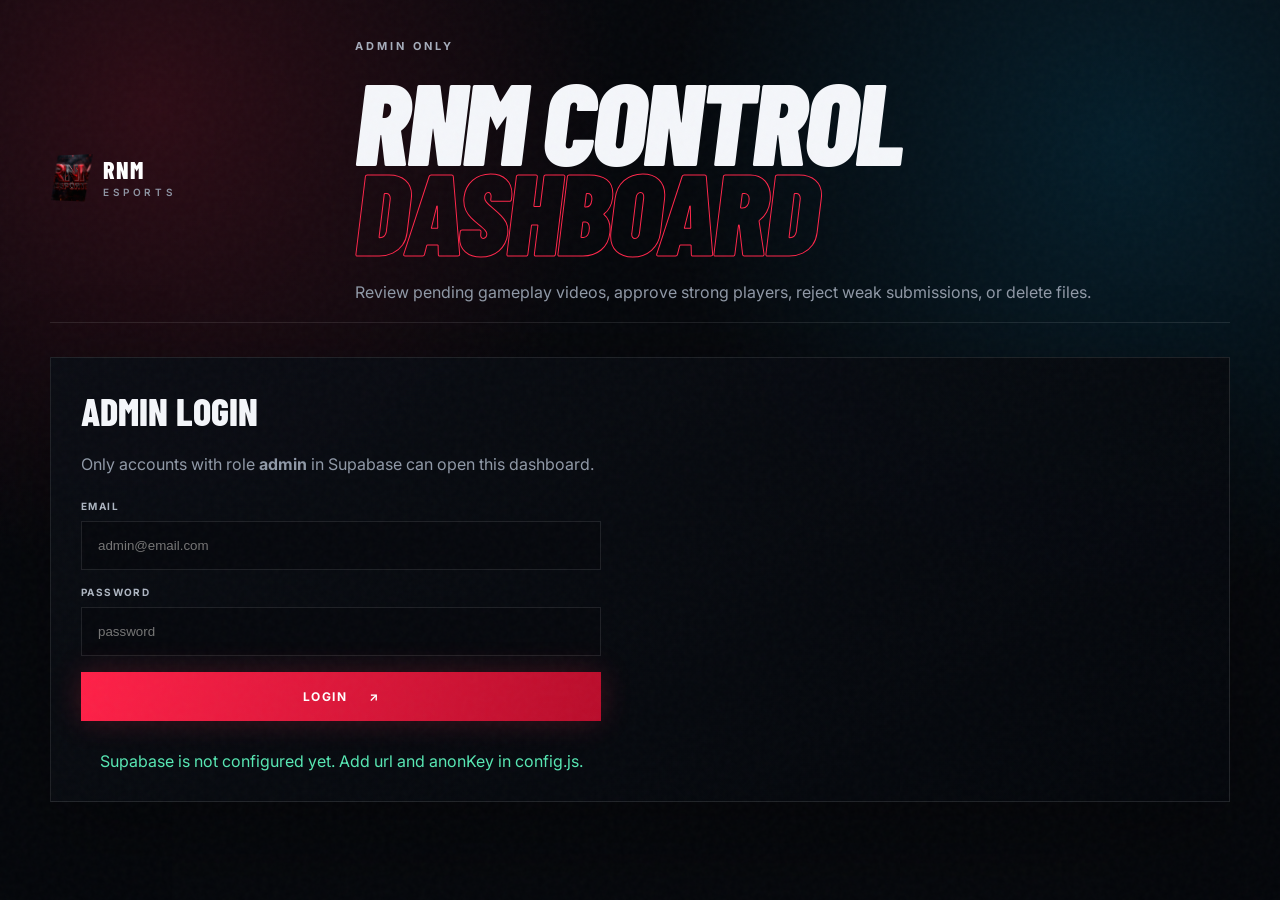
==== admin.html @ d34cf102 "Add Supabase admin video dashboard" ====
<!DOCTYPE html>
<html lang="en">
<head>
  <meta charset="UTF-8">
  <meta name="viewport" content="width=device-width, initial-scale=1.0">
  <meta name="theme-color" content="#05070b">
  <title>Admin Dashboard — RNM ESPORTS</title>
  <link rel="icon" type="image/png" href="assets/rnm-esports-logo.png">
  <link rel="preconnect" href="https://fonts.googleapis.com">
  <link rel="preconnect" href="https://fonts.gstatic.com" crossorigin>
  <link href="https://fonts.googleapis.com/css2?family=Barlow+Condensed:ital,wght@0,500;0,600;0,700;0,800;0,900;1,700&family=Inter:wght@400;500;600;700&display=swap" rel="stylesheet">
  <link rel="stylesheet" href="styles.css?v=20260709-14">
</head>
<body class="admin-body">
  <div class="noise"></div>
  <main class="admin-shell">
    <section class="admin-hero">
      <a class="brand" href="index.html">
        <span class="brand-mark logo-mark"><img src="assets/rnm-esports-logo.png" alt=""></span>
        <span class="brand-copy"><b>RNM</b><small>ESPORTS</small></span>
      </a>
      <div>
        <span class="section-index">ADMIN ONLY</span>
        <h1>RNM CONTROL<br><em>DASHBOARD</em></h1>
        <p>Review pending gameplay videos, approve strong players, reject weak submissions, or delete files.</p>
      </div>
    </section>

    <section class="admin-panel">
      <div class="auth-card" id="admin-login-card">
        <h2>Admin login</h2>
        <p class="muted">Only accounts with role <b>admin</b> in Supabase can open this dashboard.</p>
        <form id="admin-login-form" class="admin-form">
          <label>Email<input name="email" type="email" placeholder="admin@email.com" required></label>
          <label>Password<input name="password" type="password" placeholder="password" required></label>
          <button class="btn btn-primary submit-btn" type="submit">Login <span>↗</span></button>
          <p class="form-status" id="admin-login-status"></p>
        </form>
      </div>

      <div class="dashboard-card" id="admin-dashboard" hidden>
        <div class="dashboard-top">
          <div>
            <span class="section-index">PENDING VIDEOS</span>
            <h2>Review queue</h2>
          </div>
          <div class="admin-actions">
            <button class="btn btn-ghost" id="refresh-videos" type="button">Refresh</button>
            <button class="small-danger" id="admin-logout" type="button">Logout</button>
          </div>
        </div>
        <div class="admin-video-list" id="admin-video-list">
          <article class="video-empty">Loading pending videos...</article>
        </div>
      </div>
    </section>
  </main>

  <script src="config.js?v=20260709-14"></script>
  <script src="supabase-app.js?v=20260709-14"></script>
  <script src="admin.js?v=20260709-14"></script>
</body>
</html>
---- styles.css ----
:root{--bg:#05070b;--panel:#0a0d13;--line:rgba(255,255,255,.1);--text:#f4f6fa;--muted:#8e95a3;--red:#ff274b;--blue:#00b8ff;--font-display:"Barlow Condensed",sans-serif;--font-body:"Inter",sans-serif}
*{box-sizing:border-box}html{scroll-behavior:smooth}body{margin:0;background:var(--bg);color:var(--text);font-family:var(--font-body);overflow-x:hidden}.noise{position:fixed;inset:0;opacity:.035;pointer-events:none;z-index:99;background-image:url("data:image/svg+xml,%3Csvg viewBox='0 0 180 180' xmlns='http://www.w3.org/2000/svg'%3E%3Cfilter id='n'%3E%3CfeTurbulence type='fractalNoise' baseFrequency='.85' numOctaves='3' stitchTiles='stitch'/%3E%3C/filter%3E%3Crect width='100%25' height='100%25' filter='url(%23n)' opacity='.8'/%3E%3C/svg%3E")}.cursor-glow{position:fixed;width:420px;height:420px;border-radius:50%;background:radial-gradient(circle,rgba(0,184,255,.09),transparent 65%);pointer-events:none;transform:translate(-50%,-50%);z-index:0}.container{width:min(1180px,calc(100% - 48px));margin:auto}.sr-only{position:absolute;width:1px;height:1px;padding:0;margin:-1px;overflow:hidden;clip:rect(0,0,0,0);white-space:nowrap;border:0}
.nav-wrap{position:fixed;top:0;left:0;width:100%;z-index:50;border-bottom:1px solid transparent;transition:.3s}.nav-wrap.scrolled{background:rgba(5,7,11,.84);backdrop-filter:blur(18px);border-color:var(--line)}.nav{height:84px;display:flex;align-items:center;justify-content:space-between}.brand{display:flex;align-items:center;gap:11px;color:#fff;text-decoration:none}.brand-mark{width:42px;height:46px;display:grid;place-items:center;font:900 31px/1 var(--font-display);font-style:italic;background:linear-gradient(135deg,var(--red),#9a0d2b);clip-path:polygon(18% 0,100% 0,82% 100%,0 100%)}.brand-copy{display:grid;line-height:.8}.brand-copy b{font:800 24px/1 var(--font-display);letter-spacing:1px}.brand-copy small{font:600 10px/1 var(--font-body);letter-spacing:3.6px;color:var(--muted);margin-top:5px}.nav-links{display:flex;align-items:center;gap:34px}.nav-links a{color:#aeb4c0;text-decoration:none;text-transform:uppercase;font:600 12px var(--font-body);letter-spacing:1.4px;transition:.2s}.nav-links a:hover{color:#fff}.nav-links .nav-cta{background:#fff;color:#080a0e;padding:14px 18px;clip-path:polygon(8px 0,100% 0,100% calc(100% - 8px),calc(100% - 8px) 100%,0 100%,0 8px)}.nav-links .nav-cta:hover{background:var(--red);color:#fff}.nav-cta span{margin-left:15px}.menu-btn{display:none;background:none;border:0;width:42px;height:42px;padding:10px}.menu-btn span:not(.sr-only){display:block;height:2px;background:#fff;margin:7px 0}
.hero{min-height:100vh;position:relative;display:flex;align-items:center;overflow:hidden;background:radial-gradient(circle at 72% 42%,rgba(0,76,120,.16),transparent 28%),radial-gradient(circle at 18% 52%,rgba(255,39,75,.08),transparent 30%)}#particle-canvas,.hero-grid{position:absolute;inset:0;width:100%;height:100%}.hero-grid{opacity:.16;background-image:linear-gradient(rgba(255,255,255,.06) 1px,transparent 1px),linear-gradient(90deg,rgba(255,255,255,.06) 1px,transparent 1px);background-size:76px 76px;mask-image:linear-gradient(to bottom,transparent 5%,#000 40%,transparent 92%);transform:perspective(600px) rotateX(56deg) scale(1.7) translateY(20%)}.hero-slash{position:absolute;width:160px;height:130%;top:-15%;transform:skewX(-16deg);border:1px solid rgba(255,255,255,.07)}.slash-one{right:25%;background:linear-gradient(180deg,transparent,rgba(0,184,255,.05),transparent)}.slash-two{right:12%;width:60px;border-color:rgba(255,39,75,.12)}.hero-inner{position:relative;z-index:2;display:grid;grid-template-columns:1.2fr .8fr;align-items:center;padding:150px 0 120px}.eyebrow,.section-index{text-transform:uppercase;font-size:11px;font-weight:700;letter-spacing:3px;color:#a6adbb}.eyebrow{display:flex;align-items:center;gap:11px}.eyebrow span{display:block;width:26px;height:2px;background:var(--red);box-shadow:0 0 12px var(--red)}.hero h1,.section h2{font-family:var(--font-display);margin:20px 0;text-transform:uppercase;line-height:.76;letter-spacing:-3px}.hero h1{font-size:clamp(92px,14vw,190px);font-style:italic;font-weight:900;text-shadow:0 10px 50px rgba(0,0,0,.4)}.hero h1 span{color:transparent;-webkit-text-stroke:2px #fff;position:relative}.hero h1 span:after{content:"RNM";position:absolute;left:5px;top:5px;color:transparent;-webkit-text-stroke:1px rgba(255,39,75,.55);z-index:-1}.hero-copy>p{max-width:580px;color:#a9afbb;line-height:1.75;font-size:15px}.hero-actions{display:flex;gap:14px;margin-top:34px}.btn{border:0;display:inline-flex;align-items:center;justify-content:center;gap:22px;min-width:165px;padding:17px 23px;text-decoration:none;text-transform:uppercase;font:700 12px var(--font-body);letter-spacing:1.5px;cursor:pointer;transition:.25s;clip-path:polygon(10px 0,100% 0,100% calc(100% - 10px),calc(100% - 10px) 100%,0 100%,0 10px)}.btn-primary{color:#fff;background:linear-gradient(110deg,#ff2148,#b90d2b);box-shadow:0 0 30px rgba(255,39,75,.22)}.btn-primary:hover{transform:translateY(-3px);box-shadow:0 5px 36px rgba(255,39,75,.45)}.btn-ghost{border:1px solid var(--line);color:#fff;background:rgba(255,255,255,.03)}.btn-ghost:hover{border-color:rgba(0,184,255,.55);background:rgba(0,184,255,.07)}.live-dot{width:8px;height:8px;background:#ff274b;border-radius:50%;box-shadow:0 0 0 4px rgba(255,39,75,.16);animation:pulse 1.5s infinite}.hero-emblem{position:relative;width:min(420px,35vw);aspect-ratio:1;margin-left:auto;display:grid;place-items:center}.emblem-ring{position:absolute;border-radius:50%;border:1px solid rgba(255,255,255,.14)}.ring-1{inset:0;border-style:dashed;animation:spin 35s linear infinite}.ring-2{inset:12%;border-color:rgba(0,184,255,.35);box-shadow:inset 0 0 45px rgba(0,184,255,.05);animation:spin 25s linear infinite reverse}.emblem-core{width:58%;height:58%;display:flex;flex-direction:column;align-items:center;justify-content:center;background:linear-gradient(140deg,rgba(15,23,35,.95),rgba(4,7,12,.95));clip-path:polygon(50% 0,93% 24%,82% 82%,50% 100%,18% 82%,7% 24%);filter:drop-shadow(0 0 35px rgba(0,184,255,.18))}.emblem-core span{font:900 150px/1 var(--font-display);font-style:italic;background:linear-gradient(135deg,#fff 20%,#566575 75%);-webkit-background-clip:text;color:transparent}.emblem-core small{font-size:8px;letter-spacing:4px;color:#77818e}.status-chip{position:absolute;right:-20px;top:22%;padding:10px 14px;background:#090d13;border:1px solid rgba(0,184,255,.35);font-size:9px;letter-spacing:2px;color:#8e9aa8}.status-chip b{color:#fff;margin-left:8px}.hero-stats{position:absolute;bottom:0;left:0;width:100%;z-index:3;border-top:1px solid var(--line);background:rgba(4,6,10,.5)}.stats-inner{display:grid;grid-template-columns:repeat(3,180px) 1fr;align-items:center;height:96px}.stats-inner>div{display:grid;border-right:1px solid var(--line);padding-left:24px}.stats-inner strong{font:700 26px var(--font-display)}.stats-inner span{font-size:9px;text-transform:uppercase;letter-spacing:1.5px;color:#707987}.scroll-cue{border:0!important;display:flex!important;grid-template-columns:1fr 32px!important;justify-content:end;align-items:center}.scroll-cue i{height:1px;background:#55606d;position:relative}.scroll-cue i:after{content:"";position:absolute;right:0;top:-2px;width:5px;height:5px;border-top:1px solid #9ca6b2;border-right:1px solid #9ca6b2;transform:rotate(45deg)}
.section{padding:130px 0;position:relative}.section h2{font-size:clamp(58px,7vw,96px);font-weight:800}.section h2 em{font-style:italic;color:transparent;-webkit-text-stroke:1px var(--red)}.about-grid{display:grid;grid-template-columns:1fr 1fr;gap:90px}.about-copy{padding-top:38px}.about-copy p{color:#858e9b;line-height:1.85;font-size:14px}.about-copy .lead{color:#e4e7ec;font:500 23px/1.5 var(--font-body)}.values{margin-top:38px;border-top:1px solid var(--line)}.values div{display:flex;gap:25px;align-items:center;padding:17px 0;border-bottom:1px solid var(--line);text-transform:uppercase;font:600 12px var(--font-body);letter-spacing:1px}.values b{font:600 12px var(--font-display);color:var(--red)}
.rules,.gallery{background:#080b10}.section-top{display:flex;justify-content:space-between;align-items:flex-end;margin-bottom:54px}.section-top h2{font-size:clamp(52px,6vw,78px);margin:16px 0 0}.section-top>p{width:350px;color:#838c99;line-height:1.7;font-size:13px;margin-bottom:8px}.rule-grid{display:grid;grid-template-columns:repeat(4,1fr);gap:1px;background:var(--line);border:1px solid var(--line)}.rule-card{background:#080b10;padding:36px 27px;min-height:265px;position:relative;overflow:hidden;transition:.3s}.rule-card:after{content:"";position:absolute;width:100%;height:3px;bottom:0;left:-100%;background:linear-gradient(90deg,var(--red),var(--blue));transition:.35s}.rule-card:hover{background:#0d1118;transform:translateY(-5px)}.rule-card:hover:after{left:0}.rule-card>span{font:700 12px var(--font-display);color:var(--red)}.rule-card h3{text-transform:uppercase;font:700 24px var(--font-display);margin:70px 0 12px}.rule-card p{color:#7f8794;font-size:12px;line-height:1.7}
.team-grid{display:grid;grid-template-columns:repeat(2,minmax(0,1fr));gap:20px;max-width:860px}.player-card{background:#090c12;border:1px solid var(--line);transition:.3s}.player-card:hover{transform:translateY(-8px);border-color:rgba(0,184,255,.35)}.player-visual{height:390px;position:relative;display:grid;place-items:center;overflow:hidden}.player-visual:after{content:"";position:absolute;inset:0;background:repeating-linear-gradient(110deg,transparent 0 28px,rgba(255,255,255,.025) 29px 30px)}.player-visual.red{background:radial-gradient(circle at 50% 45%,rgba(255,39,75,.34),transparent 42%),#0b0d13}.player-visual.blue{background:radial-gradient(circle at 50% 45%,rgba(0,184,255,.33),transparent 42%),#0b0d13}.player-visual.purple{background:radial-gradient(circle at 50% 45%,rgba(127,70,255,.34),transparent 42%),#0b0d13}.player-visual.cyan{background:radial-gradient(circle at 50% 45%,rgba(0,255,217,.25),transparent 42%),#0b0d13}.player-avatar{font:900 155px/1 var(--font-display);font-style:italic;color:rgba(255,255,255,.88);text-shadow:10px 10px 0 rgba(255,255,255,.05);z-index:1}.role{position:absolute;top:17px;left:17px;background:rgba(5,7,11,.8);padding:7px 9px;font-size:8px;letter-spacing:2px;z-index:2}.player-info{display:flex;align-items:center;justify-content:space-between;padding:18px 20px}.player-info h3{font:700 22px var(--font-display);margin:0}.player-info p{font-size:10px;color:#737d8b;margin:3px 0}.player-info>span{font:700 10px var(--font-display);color:#8993a0;border:1px solid var(--line);padding:6px}
.events{background:linear-gradient(135deg,#07090e,#0a0f17)}.match{display:grid;grid-template-columns:110px 1fr 130px 50px;align-items:center;border-top:1px solid var(--line);padding:24px 8px;transition:.3s}.match:last-child{border-bottom:1px solid var(--line)}.match:hover{background:rgba(255,255,255,.025);padding-left:20px}.date{display:flex;align-items:baseline;gap:8px}.date b{font:700 42px var(--font-display)}.date span,.match-time span{font-size:9px;letter-spacing:2px;color:#7d8794}.match-type>span{font:700 8px var(--font-body);letter-spacing:2px;color:var(--red)}.match-type h3{font:700 28px var(--font-display);margin:6px 0}.match-type h3 i{font-style:normal;color:#46505e;margin:0 10px}.match-type p{font-size:10px;color:#6f7885;margin:0}.match-time{display:grid}.match-time b{font:700 20px var(--font-display)}.match>a{color:#fff;border:1px solid var(--line);width:42px;height:42px;display:grid;place-items:center;text-decoration:none;transition:.2s}.match>a:hover{background:var(--red);border-color:var(--red)}
.gallery-grid{display:grid;grid-template-columns:1.4fr 1fr;grid-template-rows:1fr 1fr;gap:16px}.gallery-item{position:relative;min-height:230px;overflow:hidden}.gallery-main{grid-row:1/3;min-height:520px}.scene{position:absolute;inset:0;transition:.6s}.gallery-item:hover .scene{transform:scale(1.04)}.scene:after{content:"";position:absolute;inset:0;background:linear-gradient(0deg,rgba(3,5,8,.9),transparent 60%),repeating-linear-gradient(90deg,transparent 0 60px,rgba(255,255,255,.02) 61px 62px)}.scene-1{background:radial-gradient(circle at 55% 45%,rgba(255,48,78,.45),transparent 18%),linear-gradient(125deg,#18202b 10%,#080b11 45%,#142431 70%,#07090d)}.scene-2{background:radial-gradient(circle at 70% 40%,rgba(0,184,255,.38),transparent 20%),linear-gradient(145deg,#080b10,#152432)}.scene-3{background:radial-gradient(circle at 25% 35%,rgba(122,55,255,.34),transparent 22%),linear-gradient(145deg,#141927,#080b10)}.crosshair{position:absolute;left:52%;top:40%;width:65px;height:65px;border:1px solid rgba(255,255,255,.35);border-radius:50%;z-index:1}.crosshair:before,.crosshair:after{content:"";position:absolute;background:rgba(255,255,255,.35)}.crosshair:before{width:100px;height:1px;left:-18px;top:31px}.crosshair:after{height:100px;width:1px;top:-18px;left:31px}.gallery-label{position:absolute;bottom:0;left:0;width:100%;padding:23px;display:flex;justify-content:space-between;z-index:2;font:600 11px var(--font-body);letter-spacing:2px}.gallery-label b{font:600 11px var(--font-display);color:#798391}
.join{overflow:hidden;padding:150px 0}.join-glow{position:absolute;width:700px;height:700px;left:-300px;top:0;background:radial-gradient(circle,rgba(255,39,75,.13),transparent 65%)}.join-grid{display:grid;grid-template-columns:.9fr 1.1fr;gap:100px;position:relative}.join-copy p{color:#858e9b;font-size:13px;line-height:1.75;max-width:430px}.join-note{display:flex;gap:13px;align-items:center;margin-top:32px}.join-note span{width:27px;height:27px;border:1px solid rgba(255,39,75,.45);color:var(--red);display:grid;place-items:center;font:700 11px var(--font-body)}.join-note p{font-size:10px;text-transform:uppercase;letter-spacing:1px}.join-form{background:#090c12;border:1px solid var(--line);padding:34px}.form-row{display:grid;grid-template-columns:1fr 1fr;gap:18px}.join-form label{display:grid;gap:9px;margin-bottom:20px;text-transform:uppercase;font:600 9px var(--font-body);letter-spacing:1.5px;color:#9ba3ae}.join-form input,.join-form select,.join-form textarea{width:100%;border:1px solid var(--line);background:#06080d;color:#fff;padding:15px 16px;outline:0;font:500 11px var(--font-body);letter-spacing:1px;resize:none;transition:.2s}.join-form input:focus,.join-form select:focus,.join-form textarea:focus{border-color:var(--blue);box-shadow:0 0 0 3px rgba(0,184,255,.06)}.join-form select{appearance:none}.submit-btn{width:100%;clip-path:none}.form-status{text-align:center;color:#57e7b3!important;min-height:18px;margin:14px 0 0!important}
.social-strip{display:grid;grid-template-columns:repeat(4,1fr);border-top:1px solid var(--line);border-bottom:1px solid var(--line)}.social-strip a{height:110px;display:flex;align-items:center;justify-content:space-between;padding:0 35px;border-right:1px solid var(--line);text-decoration:none;color:#fff;font:700 20px var(--font-display);letter-spacing:1px;transition:.25s}.social-strip a:hover{background:var(--red);padding-right:25px}.social-strip b{font:400 16px var(--font-body)}footer{padding:34px 0}.footer-inner{display:flex;justify-content:space-between;align-items:center}.footer-brand{transform:scale(.8);transform-origin:left}.footer-inner p,.back-top{color:#67717f;text-decoration:none;font-size:8px;letter-spacing:1.5px}.back-top:hover{color:#fff}
.reveal{opacity:0;transform:translateY(30px);transition:opacity .7s ease,transform .7s ease}.reveal.visible{opacity:1;transform:none}@keyframes spin{to{transform:rotate(360deg)}}@keyframes pulse{50%{box-shadow:0 0 0 8px rgba(255,39,75,0)}}@media(max-width:900px){.nav-links{position:fixed;inset:84px 0 auto;background:rgba(5,7,11,.97);padding:30px 24px;display:none;flex-direction:column;align-items:stretch;border-bottom:1px solid var(--line)}.nav-links.open{display:flex}.menu-btn{display:block}.hero-inner{grid-template-columns:1fr;padding-top:140px}.hero-emblem{position:absolute;width:330px;right:-130px;opacity:.28}.hero-copy{z-index:2}.stats-inner{grid-template-columns:repeat(3,1fr)}.scroll-cue{display:none!important}.about-grid,.join-grid{grid-template-columns:1fr;gap:30px}.rule-grid,.team-grid{grid-template-columns:1fr 1fr}.section-top{align-items:flex-start}.section-top>p{width:280px}.join-grid{gap:45px}.social-strip{grid-template-columns:1fr 1fr}.social-strip a:nth-child(2){border-right:0}}@media(max-width:600px){.container{width:min(100% - 30px,1180px)}.nav{height:72px}.nav-links{inset:72px 0 auto}.brand-mark{width:36px;height:40px;font-size:27px}.hero{min-height:820px}.hero-inner{padding:120px 0 200px}.hero h1{font-size:88px;letter-spacing:-2px}.hero-copy>p{font-size:13px}.hero-actions{flex-direction:column;align-items:stretch}.btn{width:100%}.hero-emblem{top:200px;right:-200px}.hero-stats{bottom:0}.stats-inner{height:112px}.stats-inner>div{padding-left:10px}.stats-inner strong{font-size:23px}.stats-inner span{font-size:7px}.section{padding:90px 0}.section h2{font-size:56px}.about-grid{gap:0}.about-copy{padding-top:10px}.about-copy .lead{font-size:19px}.section-top{display:block;margin-bottom:34px}.section-top>p{width:auto}.rule-grid,.team-grid{grid-template-columns:1fr}.rule-card{min-height:220px}.rule-card h3{margin-top:45px}.player-visual{height:340px}.match{grid-template-columns:65px 1fr 38px;padding:20px 0}.match-time{display:none}.date b{font-size:34px}.match-type h3{font-size:21px}.gallery-grid{display:block}.gallery-item,.gallery-main{min-height:300px;margin-bottom:14px}.gallery-main{min-height:430px}.join{padding:100px 0}.join-form{padding:24px 18px}.form-row{grid-template-columns:1fr;gap:0}.social-strip a{height:85px;padding:0 18px;font-size:16px}.footer-inner{flex-direction:column;gap:22px}.footer-brand{transform-origin:center}.cursor-glow{display:none}}
@media(prefers-reduced-motion:reduce){html{scroll-behavior:auto}*,*:before,*:after{animation-duration:.01ms!important;animation-iteration-count:1!important;transition-duration:.01ms!important}}

/* Premium depth system */
.page-progress{position:fixed;z-index:101;left:0;top:0;width:var(--scroll-progress,0%);height:2px;background:linear-gradient(90deg,var(--red),#9d38ff,var(--blue));box-shadow:0 0 16px var(--blue);pointer-events:none}
.nav-wrap:before{content:"";position:absolute;inset:0;opacity:0;background:linear-gradient(90deg,rgba(255,39,75,.04),transparent 35%,rgba(0,184,255,.04));transition:.3s}.nav-wrap.scrolled:before{opacity:1}
.brand-mark{position:relative;filter:drop-shadow(0 0 12px rgba(255,39,75,.28));transform:perspective(80px) rotateY(-8deg)}
.hero{isolation:isolate}.hero:before{content:"";position:absolute;z-index:-1;width:54vw;height:54vw;left:-22vw;top:5%;border-radius:50%;background:radial-gradient(circle,rgba(255,25,70,.13),transparent 67%);filter:blur(35px);animation:breathe 5s ease-in-out infinite}
.hero-aurora{position:absolute;inset:-20%;z-index:-1;background:conic-gradient(from 130deg at 70% 45%,transparent 0 30%,rgba(0,184,255,.08) 38%,transparent 47%,rgba(255,39,75,.05) 64%,transparent 73%);filter:blur(50px);animation:aurora 16s linear infinite}
.hero-copy{transform-style:preserve-3d}.hero-copy.visible h1{animation:heroEnter 1s cubic-bezier(.16,1,.3,1) both}.hero h1{filter:drop-shadow(0 22px 35px rgba(0,0,0,.75))}.hero h1:after{content:"";display:block;width:110px;height:4px;margin-top:25px;background:linear-gradient(90deg,var(--red),transparent);box-shadow:0 0 20px var(--red)}
.hero-emblem{transform-style:preserve-3d;perspective:900px;transition:transform .2s ease-out}.emblem-glow{position:absolute;inset:14%;border-radius:50%;background:radial-gradient(circle,rgba(0,184,255,.24),transparent 66%);filter:blur(25px);animation:breathe 3.2s ease-in-out infinite}.emblem-ring{box-shadow:0 0 25px rgba(0,184,255,.08)}.ring-1:before,.ring-1:after{content:"";position:absolute;width:8px;height:8px;border-radius:50%;background:var(--blue);box-shadow:0 0 16px var(--blue)}.ring-1:before{left:13%;top:12%}.ring-1:after{right:12%;bottom:13%;background:var(--red);box-shadow:0 0 16px var(--red)}
.orbit{position:absolute;inset:2%;border:1px solid rgba(255,255,255,.07);border-radius:50%;transform:rotateX(68deg) rotateZ(12deg);animation:orbitSpin 7s linear infinite}.orbit-b{inset:19%;transform:rotateY(68deg) rotateZ(48deg);animation-duration:5s;animation-direction:reverse}.orbit i{position:absolute;left:50%;top:-4px;width:8px;height:8px;border-radius:50%;background:#fff;box-shadow:0 0 12px #fff,0 0 24px var(--blue)}
.emblem-core{transform:translateZ(45px);position:relative}.emblem-core:after{content:"";position:absolute;inset:0;background:linear-gradient(115deg,transparent 20%,rgba(255,255,255,.16) 47%,transparent 62%);transform:translateX(-130%);animation:coreShine 4s ease-in-out infinite}.status-chip,.rank-chip{backdrop-filter:blur(10px);box-shadow:0 12px 35px rgba(0,0,0,.4);transform:translateZ(70px)}.rank-chip{position:absolute;left:-7%;bottom:18%;display:grid;padding:10px 14px;background:rgba(9,13,19,.8);border-left:2px solid var(--red)}.rank-chip small{font-size:7px;letter-spacing:2px;color:#6f7b89}.rank-chip b{font:700 19px var(--font-display);margin-top:3px}
.ticker{position:relative;z-index:4;overflow:hidden;border-block:1px solid rgba(255,255,255,.1);background:#070a0f;transform:rotate(-1deg) scale(1.01);box-shadow:0 12px 50px rgba(0,0,0,.35)}.ticker-track{width:max-content;display:flex;align-items:center;gap:32px;padding:17px 0;animation:ticker 24s linear infinite}.ticker span{font:800 20px var(--font-display);font-style:italic;letter-spacing:3px;color:transparent;-webkit-text-stroke:1px rgba(255,255,255,.55)}.ticker i{font-style:normal;color:var(--red);text-shadow:0 0 12px var(--red)}
.rule-card,.player-card,.join-form{transform-style:preserve-3d;will-change:transform}.rule-card:before,.player-card:before,.join-form:before{content:"";position:absolute;inset:0;z-index:3;pointer-events:none;background:radial-gradient(circle at var(--mx,50%) var(--my,50%),rgba(255,255,255,.1),transparent 30%);opacity:0;transition:.25s}.rule-card:hover:before,.player-card:hover:before,.join-form:hover:before{opacity:1}.player-card{position:relative}.player-visual:before{content:"";position:absolute;inset:12% 15%;border:1px solid rgba(255,255,255,.08);transform:perspective(400px) rotateX(58deg) translateY(38%);box-shadow:0 0 45px currentColor;opacity:.4}.player-avatar{transition:.45s cubic-bezier(.2,.8,.2,1);transform:translateZ(30px)}.player-card:hover .player-avatar{transform:translateZ(60px) scale(1.07);text-shadow:13px 13px 0 rgba(255,255,255,.06),0 0 35px rgba(255,255,255,.18)}
.scene{filter:saturate(1.15)}.gallery-item:before{content:"VIEW";position:absolute;z-index:4;left:50%;top:50%;width:72px;height:72px;display:grid;place-items:center;border-radius:50%;border:1px solid rgba(255,255,255,.5);background:rgba(5,7,11,.45);backdrop-filter:blur(8px);font:700 9px var(--font-body);letter-spacing:2px;opacity:0;transform:translate(-50%,-40%) scale(.8);transition:.35s}.gallery-item:hover:before{opacity:1;transform:translate(-50%,-50%) scale(1)}
.match{position:relative;overflow:hidden}.match:before{content:"";position:absolute;left:-100%;top:0;width:60%;height:100%;background:linear-gradient(90deg,transparent,rgba(0,184,255,.045),transparent);transform:skewX(-20deg);transition:.6s}.match:hover:before{left:130%}.social-strip a{position:relative;overflow:hidden}.social-strip a:after{content:"";position:absolute;width:80px;height:180%;right:-100px;top:-40%;background:rgba(255,255,255,.16);transform:skewX(-18deg);transition:.4s}.social-strip a:hover:after{right:120%}
@keyframes heroEnter{from{opacity:0;transform:translateY(55px) rotateX(8deg);filter:blur(8px)}to{opacity:1;transform:none;filter:none}}@keyframes breathe{50%{transform:scale(1.13);opacity:.7}}@keyframes aurora{to{transform:rotate(360deg)}}@keyframes orbitSpin{to{transform:rotateX(68deg) rotateZ(372deg)}}@keyframes coreShine{0%,55%{transform:translateX(-130%)}80%,100%{transform:translateX(130%)}}@keyframes ticker{to{transform:translateX(-50%)}}

@media(max-width:900px){
  body.menu-open{overflow:hidden}.nav-links{height:calc(100dvh - 72px);inset:72px 0 auto;justify-content:center;gap:8px;background:rgba(4,6,10,.97);backdrop-filter:blur(24px)}.nav-links a:not(.nav-cta){font:800 38px/1 var(--font-display);font-style:italic;letter-spacing:0;color:#fff;padding:10px 0;border-bottom:1px solid var(--line)}.nav-links .nav-cta{margin-top:20px;text-align:center;padding:20px}.menu-btn{position:relative}.menu-btn span:not(.sr-only){transition:.3s}.menu-btn[aria-expanded=true] span:first-child{transform:translateY(4.5px) rotate(45deg)}.menu-btn[aria-expanded=true] span:nth-child(2){transform:translateY(-4.5px) rotate(-45deg)}
}
@media(max-width:600px){
  .hero{min-height:100svh;padding-bottom:105px}.hero-inner{min-height:calc(100svh - 110px);padding:106px 0 80px;align-content:center}.eyebrow{font-size:9px;letter-spacing:2.1px}.hero h1{font-size:clamp(76px,24vw,100px);margin:17px 0 20px}.hero h1:after{width:72px;height:3px;margin-top:17px}.hero-copy>p{line-height:1.65}.hero-actions{margin-top:25px;gap:10px}.btn{min-height:54px}.hero-emblem{width:300px;right:-185px;top:24%;opacity:.34}.status-chip,.rank-chip{display:none}.hero-stats{background:rgba(4,6,10,.75);backdrop-filter:blur(10px)}.stats-inner{height:105px}.ticker-track{padding:13px 0;gap:24px}.ticker span{font-size:16px}.section{padding:82px 0}.section-top h2,.section h2{font-size:clamp(49px,15vw,62px);letter-spacing:-1.5px;line-height:.83}.section-top>p{font-size:12px}.rule-card{min-height:190px;padding:28px 23px}.rule-card h3{margin-top:35px}.team-grid{gap:12px}.player-card:hover{transform:none}.player-visual{height:300px}.player-avatar{font-size:140px}.match:hover{padding-left:0}.gallery-item,.gallery-main{min-height:260px}.gallery-main{min-height:370px}.join-form{padding:22px 16px}.join-copy p{font-size:12px}.social-strip{gap:1px;background:var(--line)}.social-strip a{background:var(--bg);height:78px;font-size:15px}.footer-inner{padding-bottom:12px}
}
@media(hover:none){.rule-card:before,.player-card:before,.join-form:before{display:none}.gallery-item:before{display:none}}

/* Live status and application uploads */
.live-alert{position:fixed;z-index:110;top:0;left:0;width:100%;background:linear-gradient(90deg,#c80d31,#ff2048 52%,#b00829);box-shadow:0 12px 45px rgba(255,32,72,.3)}.live-alert[hidden]{display:none}.live-alert-inner{min-height:62px;display:flex;align-items:center;justify-content:space-between;gap:20px}.live-alert-copy{display:flex;align-items:center;gap:15px}.live-alert-copy .live-dot{background:#fff;box-shadow:0 0 0 5px rgba(255,255,255,.18)}.live-alert-copy div{display:grid}.live-alert-copy b{font:800 14px var(--font-display);letter-spacing:1.4px}.live-alert-copy span{font-size:9px;letter-spacing:1px;color:rgba(255,255,255,.72)}.live-alert a{margin-left:auto;color:#fff;text-decoration:none;font:700 10px var(--font-body);letter-spacing:1.5px;padding:10px 15px;border:1px solid rgba(255,255,255,.35)}.live-alert a span{margin-left:18px}.live-alert button{border:0;background:transparent;color:#fff;font-size:23px;cursor:pointer;padding:10px}.has-live-alert .nav-wrap{top:62px}.has-live-alert .hero{padding-top:62px}
.upload-grid{display:grid;grid-template-columns:1fr 1fr;gap:18px;margin-bottom:20px}.join-form .upload-box{position:relative;display:flex;min-height:165px;margin:0;padding:22px 15px;align-items:center;justify-content:center;text-align:center;border:1px dashed rgba(0,184,255,.35);background:linear-gradient(145deg,rgba(0,184,255,.045),rgba(255,39,75,.025));cursor:pointer;transition:.25s}.join-form .upload-box:hover{border-color:var(--blue);background:rgba(0,184,255,.07);transform:translateY(-2px)}.upload-box input{position:absolute!important;width:1px!important;height:1px!important;opacity:0;padding:0!important}.upload-box .upload-icon{width:38px;height:38px;display:grid;place-items:center;border:1px solid rgba(0,184,255,.4);color:var(--blue);font-size:13px;box-shadow:0 0 22px rgba(0,184,255,.12)}.upload-box b{font:700 12px var(--font-display);letter-spacing:1.2px;color:#fff}.upload-box small{font-size:7px;color:#64707e}.upload-box em{max-width:100%;font-style:normal;font-size:8px;color:var(--blue);text-transform:none;letter-spacing:.5px;white-space:nowrap;overflow:hidden;text-overflow:ellipsis}.upload-box.has-file{border-style:solid;border-color:#46e5aa;background:rgba(70,229,170,.04)}.upload-box.has-file .upload-icon,.upload-box.has-file em{color:#46e5aa}
@media(max-width:600px){.live-alert-inner{min-height:68px;padding:8px 0}.live-alert-copy span{display:none}.live-alert-copy b{font-size:12px}.live-alert a{padding:9px;font-size:8px}.live-alert a span{margin-left:6px}.has-live-alert .nav-wrap{top:68px}.has-live-alert .hero{padding-top:68px}.upload-grid{grid-template-columns:1fr;gap:12px}.join-form .upload-box{min-height:135px}.join-form textarea{min-height:100px}}

/* Leader portrait */
.leader-visual{isolation:isolate;background:#090c12}.player-photo{position:absolute;z-index:1;inset:0;width:100%;height:100%;object-fit:cover;object-position:center 22%;filter:saturate(1.06) contrast(1.04);transition:transform .55s cubic-bezier(.2,.8,.2,1),filter .4s}.leader-visual:after{z-index:2;background:linear-gradient(180deg,transparent 52%,rgba(4,6,10,.72) 100%),linear-gradient(90deg,rgba(255,39,75,.12),transparent 35%,rgba(0,184,255,.09))}.leader-visual .role{z-index:4;background:rgba(5,7,11,.82);border-left:2px solid var(--red);backdrop-filter:blur(8px)}.player-card:hover .player-photo{transform:scale(1.045);filter:saturate(1.16) contrast(1.06)}.leader-visual:before{z-index:3;inset:0;border:0;transform:none;box-shadow:inset 0 0 45px rgba(0,0,0,.42);opacity:1;pointer-events:none}
.member-photo-visual{isolation:isolate;background:#070b12}.member-photo-visual .player-photo{object-position:center 28%}.member-photo-visual:after{z-index:2;background:linear-gradient(180deg,transparent 56%,rgba(2,6,12,.74)),linear-gradient(90deg,rgba(0,184,255,.1),transparent)}.member-photo-visual:before{z-index:3;inset:0;border:0;transform:none;box-shadow:inset 0 0 42px rgba(0,82,160,.18);opacity:1;pointer-events:none}.member-photo-visual .role{z-index:4;border-left:2px solid var(--blue);background:rgba(4,8,15,.82);backdrop-filter:blur(8px)}
.player-link{display:block;color:#fff;text-decoration:none;cursor:pointer}
@media(max-width:600px){.leader-visual .player-photo{object-position:center 20%}.player-info h3{font-size:21px}}

/* Scrim and TikTok media */
.scrim-feature{display:block;color:#fff;text-decoration:none}.scrim-feature .scene-1{background:radial-gradient(circle at 52% 38%,rgba(255,39,75,.34),transparent 18%),radial-gradient(circle at 80% 72%,rgba(0,184,255,.15),transparent 24%),linear-gradient(125deg,#161d28,#07090d 58%,#101b26)}.versus-mark{position:absolute;z-index:2;left:50%;top:48%;display:flex;align-items:center;gap:24px;transform:translate(-50%,-50%) skewX(-5deg);white-space:nowrap}.versus-mark b{font:900 clamp(38px,5vw,72px)/1 var(--font-display);font-style:italic;text-shadow:0 0 28px rgba(255,255,255,.12)}.versus-mark b:last-child{color:var(--red);text-shadow:0 0 28px rgba(255,39,75,.3)}.versus-mark i{font:800 13px var(--font-display);color:var(--blue);padding:8px;border:1px solid rgba(0,184,255,.4);box-shadow:0 0 20px rgba(0,184,255,.14)}.tiktok-card{display:block;color:#fff;text-decoration:none;border:1px solid rgba(255,255,255,.06)}.tiktok-scene{display:flex;flex-direction:column;align-items:center;justify-content:center}.tiktok-scene:before{content:"";position:absolute;inset:0;background:repeating-linear-gradient(115deg,transparent 0 30px,rgba(255,255,255,.018) 31px 32px)}.tiktok-scene strong{position:relative;z-index:2;margin-top:14px;font:800 30px var(--font-display);font-style:italic;letter-spacing:1px}.tiktok-scene small{position:relative;z-index:2;margin-top:5px;font-size:8px;letter-spacing:2px;color:#788493}.tiktok-badge{position:absolute;z-index:2;top:18px;left:18px;font:700 8px var(--font-body);letter-spacing:2px;padding:7px 9px;background:#05070b;border-left:2px solid #28f0ec;box-shadow:3px 0 0 #ff3158}.video-play{position:relative;z-index:2;width:56px;height:56px;display:grid;place-items:center;padding-left:3px;border-radius:50%;border:1px solid rgba(255,255,255,.48);background:rgba(5,7,11,.55);box-shadow:0 0 30px rgba(0,184,255,.12);transition:.3s}.tiktok-card:hover .video-play{transform:scale(1.12);background:var(--red);border-color:var(--red);box-shadow:0 0 35px rgba(255,39,75,.35)}
@media(max-width:600px){.versus-mark{gap:12px}.versus-mark b{font-size:35px}.versus-mark i{font-size:9px;padding:5px}.tiktok-scene strong{font-size:26px}}

/* Official RNM logo */
.brand-mark.logo-mark{padding:0;overflow:hidden;background:#080b10;clip-path:polygon(18% 0,100% 0,82% 100%,0 100%)}.logo-mark img{width:100%;height:100%;object-fit:cover;transform:scale(1.46);filter:saturate(1.18) contrast(1.12)}.emblem-core{overflow:hidden}.emblem-word{font:900 clamp(62px,7vw,95px)/.8 var(--font-display);font-style:italic;letter-spacing:-5px;background:linear-gradient(145deg,#fff 10%,#6f7b88 75%);-webkit-background-clip:text;color:transparent;filter:drop-shadow(7px 9px 0 rgba(255,255,255,.05))}.emblem-core .emblem-word+small{margin-top:16px;font:700 8px var(--font-body);letter-spacing:6px;color:#8a96a4}.emblem-core:after{z-index:2}.footer-brand .logo-mark{filter:drop-shadow(0 0 12px rgba(255,39,75,.22))}

/* Language switcher */
.language-toggle{display:flex;align-items:center;gap:7px;border:1px solid var(--line);background:rgba(255,255,255,.025);color:#707987;padding:11px 13px;font:700 10px var(--font-body);letter-spacing:1px;transition:.2s}.language-toggle:hover{border-color:rgba(0,184,255,.45);color:#fff}.language-toggle a{font:inherit;color:#707987;text-decoration:none}.language-toggle a:first-child{color:#fff}.language-toggle a:hover{color:var(--blue)}.is-arabic .language-toggle a:first-child{color:#707987}.is-arabic .language-toggle a:last-child{color:#fff}.is-arabic body{font-family:"Inter",Tahoma,Arial,sans-serif}.is-arabic .hero-copy,.is-arabic .section-heading,.is-arabic .about-copy,.is-arabic .join-copy,.is-arabic .join-form{text-align:right}.is-arabic .eyebrow{flex-direction:row-reverse;justify-content:flex-end}.is-arabic .values div,.is-arabic .join-note{flex-direction:row-reverse}.is-arabic .section-top{flex-direction:row-reverse;text-align:right}.is-arabic .player-info{flex-direction:row-reverse;text-align:right}.is-arabic .role{left:auto;right:17px}.is-arabic .gallery-label{flex-direction:row-reverse}.is-arabic .join-form label{text-align:right}.is-arabic .upload-box{text-align:center!important}
@media(max-width:900px){.language-toggle{justify-content:center;margin-bottom:18px;padding:14px}.is-arabic .nav-links a:not(.nav-cta){text-align:right}}

.acceptance-requirements{margin-top:34px;padding:24px;border:1px solid var(--line);background:linear-gradient(135deg,rgba(255,39,75,.045),rgba(0,184,255,.025));position:relative}.acceptance-requirements:before{content:"";position:absolute;top:-1px;left:0;width:72px;height:2px;background:linear-gradient(90deg,var(--red),var(--blue));box-shadow:0 0 15px rgba(255,39,75,.35)}.acceptance-requirements h3{margin:0 0 18px;text-transform:uppercase;font:700 18px var(--font-display);letter-spacing:1px}.acceptance-requirements ul{list-style:none;padding:0;margin:0}.acceptance-requirements li{position:relative;padding:10px 0 10px 25px;border-top:1px solid rgba(255,255,255,.06);color:#9aa3af;font-size:11px;line-height:1.5}.acceptance-requirements li:before{content:"✓";position:absolute;left:0;top:10px;color:var(--blue);font-weight:700;text-shadow:0 0 10px rgba(0,184,255,.4)}.is-arabic .acceptance-requirements{text-align:right}.is-arabic .acceptance-requirements:before{left:auto;right:0}.is-arabic .acceptance-requirements li{padding:10px 25px 10px 0}.is-arabic .acceptance-requirements li:before{left:auto;right:0}
@media(max-width:600px){.acceptance-requirements{margin-top:26px;padding:20px 17px}.acceptance-requirements li{font-size:11px}}

/* Polished Arabic typography */
.is-arabic .section h2{font-family:Tahoma,Arial,sans-serif;font-size:clamp(48px,5.8vw,78px);font-weight:800;line-height:1.12;letter-spacing:0}.is-arabic .section h2 em{font-style:normal}.is-arabic .about-grid{direction:rtl}.is-arabic .about-copy .lead{font-size:22px;font-weight:700;line-height:1.55}.is-arabic .about-copy p{font-size:14px;line-height:2}.is-arabic .values div{justify-content:flex-start;font-size:13px}.is-arabic .rule-card h3{font-family:Tahoma,Arial,sans-serif;font-size:22px;letter-spacing:0}.is-arabic .rule-card p{font-size:13px;line-height:1.9}.is-arabic .join-copy p{font-size:14px;line-height:1.9}.is-arabic .section-index{letter-spacing:0;font-size:12px}.is-arabic .hero h1{direction:ltr;text-align:left}
@media(max-width:600px){.is-arabic .section h2{font-size:44px;line-height:1.18}.is-arabic .about-copy .lead{font-size:18px}.is-arabic .section-top{text-align:right}.is-arabic .hero h1{font-family:var(--font-display)}}

/* Application panel layout */
.join-grid{grid-template-columns:minmax(0,1.55fr) minmax(300px,.85fr);gap:24px;align-items:start;direction:ltr}.join-grid>.join-copy{grid-column:1/-1;max-width:720px;padding:0;margin-bottom:22px;direction:ltr}.join-grid>.join-form{grid-column:1;grid-row:2;margin:0}.join-grid>.acceptance-requirements{grid-column:2;grid-row:2;margin:0;padding:34px 30px;border-color:rgba(255,39,75,.3);border-radius:4px;background:linear-gradient(145deg,rgba(255,39,75,.075),rgba(7,10,15,.96));position:sticky;top:120px;direction:ltr}.requirements-icon{font-size:34px;color:var(--red);margin-bottom:20px;text-shadow:0 0 20px rgba(255,39,75,.4)}.join-grid>.acceptance-requirements h3{font-size:24px}.join-grid>.acceptance-requirements li{padding-top:14px;padding-bottom:14px;font-size:12px}.is-arabic .join-grid>.join-copy{direction:rtl}.is-arabic .join-grid>.acceptance-requirements{direction:rtl}
@media(max-width:900px){.join-grid{grid-template-columns:1fr;gap:22px}.join-grid>.join-copy,.join-grid>.join-form,.join-grid>.acceptance-requirements{grid-column:1}.join-grid>.join-copy{grid-row:1}.join-grid>.acceptance-requirements{grid-row:2;position:relative;top:auto}.join-grid>.join-form{grid-row:3}}
@media(max-width:600px){.join-grid>.acceptance-requirements{padding:25px 20px}.join-grid>.acceptance-requirements h3{font-size:21px}}

/* Ranime hero identity */
.hero h1{font-size:clamp(76px,10.5vw,150px)}.hero h1 span:after{content:"RANIME"}.hero-copy>p{max-width:630px}.stats-inner>div:not(.scroll-cue){background:linear-gradient(145deg,rgba(255,39,75,.035),rgba(0,184,255,.02));height:100%;align-content:center}.stats-inner strong{color:#fff}.stats-inner>div:nth-child(2) strong{color:var(--red)}.stats-inner>div:nth-child(3) strong{color:var(--blue)}
@media(max-width:600px){.hero h1{font-size:clamp(65px,18vw,82px);letter-spacing:-1px}.hero h1 span:after{left:3px;top:3px}.hero-copy>p{font-size:12px}.stats-inner>div{padding-left:8px}}

/* Flat requirements list */
.join-grid>.acceptance-requirements{padding:0 8px;margin:0;border:0;border-radius:0;background:transparent;position:relative;top:auto}.join-grid>.acceptance-requirements:before{display:none}.join-grid>.acceptance-requirements ul{border-top:1px solid var(--line)}.join-grid>.acceptance-requirements li{padding:17px 0 17px 28px;border-bottom:1px solid var(--line);border-top:0;font-size:12px}.join-grid>.acceptance-requirements li:before{content:"✓";top:16px;color:var(--blue);font-size:13px}.is-arabic .join-grid>.acceptance-requirements li{padding:17px 28px 17px 0}.join-grid>.acceptance-requirements .join-note{margin-top:24px;padding-top:0;border:0}

.hero h1 .ranime-word{display:inline-block;font-size:1.08em;transform:scaleX(1.04);transform-origin:left center}.hero h1 .gaming-word{display:inline-block;font-size:.82em;letter-spacing:1px;color:#fff;-webkit-text-stroke:0;transform:translateX(54px)}.hero h1 .gaming-word:after{display:none;content:none}.is-arabic .hero h1 .ranime-word{transform:scaleX(1.04)}.is-arabic .hero h1 .gaming-word{transform:translateX(54px)}
@media(max-width:600px){.hero h1 .ranime-word{font-size:1.03em}.hero h1 .gaming-word,.is-arabic .hero h1 .gaming-word{font-size:.88em;transform:translateX(20px)}}

/* Supabase video review system */
.approved-videos{background:radial-gradient(circle at 80% 20%,rgba(0,184,255,.08),transparent 30%),#06080d}
.video-grid{display:grid;grid-template-columns:repeat(3,minmax(0,1fr));gap:18px}
.approved-card,.video-empty{border:1px solid var(--line);background:linear-gradient(145deg,rgba(255,255,255,.035),rgba(255,39,75,.035));padding:16px}
.approved-card video{width:100%;aspect-ratio:16/9;background:#000;border:1px solid rgba(255,255,255,.08);object-fit:cover}
.approved-card div{display:grid;gap:4px;margin-top:13px}
.approved-card b{font:800 22px var(--font-display);text-transform:uppercase}
.approved-card span,.approved-card small,.video-empty{color:#929ba8;font-size:12px;line-height:1.7}
.admin-body{min-height:100vh;background:radial-gradient(circle at 12% 12%,rgba(255,39,75,.16),transparent 34%),radial-gradient(circle at 88% 16%,rgba(0,184,255,.13),transparent 34%),#05070b}
.admin-shell{width:min(1180px,calc(100% - 34px));margin:auto;padding:34px 0 70px}
.admin-hero{min-height:280px;display:grid;grid-template-columns:260px 1fr;gap:45px;align-items:center;border-bottom:1px solid var(--line);margin-bottom:34px}
.admin-hero h1{margin:22px 0;font:900 clamp(62px,9vw,118px)/.78 var(--font-display);font-style:italic;text-transform:uppercase;letter-spacing:-3px}
.admin-hero h1 em{color:transparent;-webkit-text-stroke:1px var(--red);font-style:italic}
.admin-hero p,.muted{color:#9099a7;line-height:1.75}
.admin-panel{display:grid;gap:24px}
.auth-card,.dashboard-card{border:1px solid var(--line);background:linear-gradient(145deg,rgba(10,13,19,.96),rgba(4,7,12,.96));box-shadow:0 25px 80px rgba(0,0,0,.38);padding:30px}
.auth-card h2,.dashboard-top h2{margin:0 0 12px;font:800 38px var(--font-display);text-transform:uppercase}
.admin-form{display:grid;gap:16px;max-width:520px;margin-top:22px}
.admin-form label{display:grid;gap:9px;text-transform:uppercase;font:700 10px var(--font-body);letter-spacing:1.4px;color:#aeb6c2}
.admin-form input{width:100%;border:1px solid var(--line);background:#06080d;color:#fff;padding:16px;outline:0}
.admin-actions{display:flex;gap:12px;align-items:center;flex-wrap:wrap}
.admin-userbar,.dashboard-top{display:flex;justify-content:space-between;align-items:center;gap:18px;margin-bottom:24px}
.small-danger{border:1px solid rgba(255,39,75,.5);background:rgba(255,39,75,.08);color:#fff;padding:12px 16px;text-transform:uppercase;font:800 10px var(--font-body);letter-spacing:1.2px;cursor:pointer}
.form-status.ok{color:#57e7b3!important}
.upload-page-form{max-width:900px}
.admin-video-list{display:grid;gap:18px}
.admin-video-card{display:grid;grid-template-columns:minmax(260px,.9fr) 1fr;gap:20px;border:1px solid var(--line);background:#080b10;padding:18px}
.admin-video-card video{width:100%;aspect-ratio:16/9;background:#000;border:1px solid rgba(255,255,255,.08)}
.submission-info h3{margin:0 0 10px;font:800 28px var(--font-display);text-transform:uppercase}
.submission-info p{margin:7px 0;color:#9aa3af;font-size:12px;line-height:1.55}
.proof-link{display:inline-flex;margin-top:8px;color:var(--blue);text-decoration:none;font:800 11px var(--font-body);letter-spacing:1px;text-transform:uppercase}
.admin-card-actions{display:flex;gap:9px;flex-wrap:wrap;margin-top:16px}
.admin-card-actions button{border:1px solid var(--line);background:#0c1017;color:#fff;padding:11px 14px;text-transform:uppercase;font:800 10px var(--font-body);letter-spacing:1px;cursor:pointer}
.admin-card-actions button[data-action="approve"]{border-color:rgba(87,231,179,.5);background:rgba(87,231,179,.08)}
.admin-card-actions button[data-action="reject"]{border-color:rgba(255,193,7,.45);background:rgba(255,193,7,.08)}
.admin-card-actions button[data-action="delete"]{border-color:rgba(255,39,75,.5);background:rgba(255,39,75,.08)}
@media(max-width:900px){.video-grid{grid-template-columns:1fr 1fr}.admin-hero{grid-template-columns:1fr;gap:25px;padding-top:18px}.admin-video-card{grid-template-columns:1fr}.admin-userbar,.dashboard-top{align-items:flex-start;flex-direction:column}}
@media(max-width:600px){.video-grid{grid-template-columns:1fr}.admin-shell{width:min(100% - 24px,1180px);padding-top:22px}.admin-hero h1{font-size:56px;letter-spacing:-1px}.auth-card,.dashboard-card{padding:22px 16px}.admin-actions .btn{width:auto;min-width:130px}.admin-video-card{padding:13px}.submission-info h3{font-size:24px}}
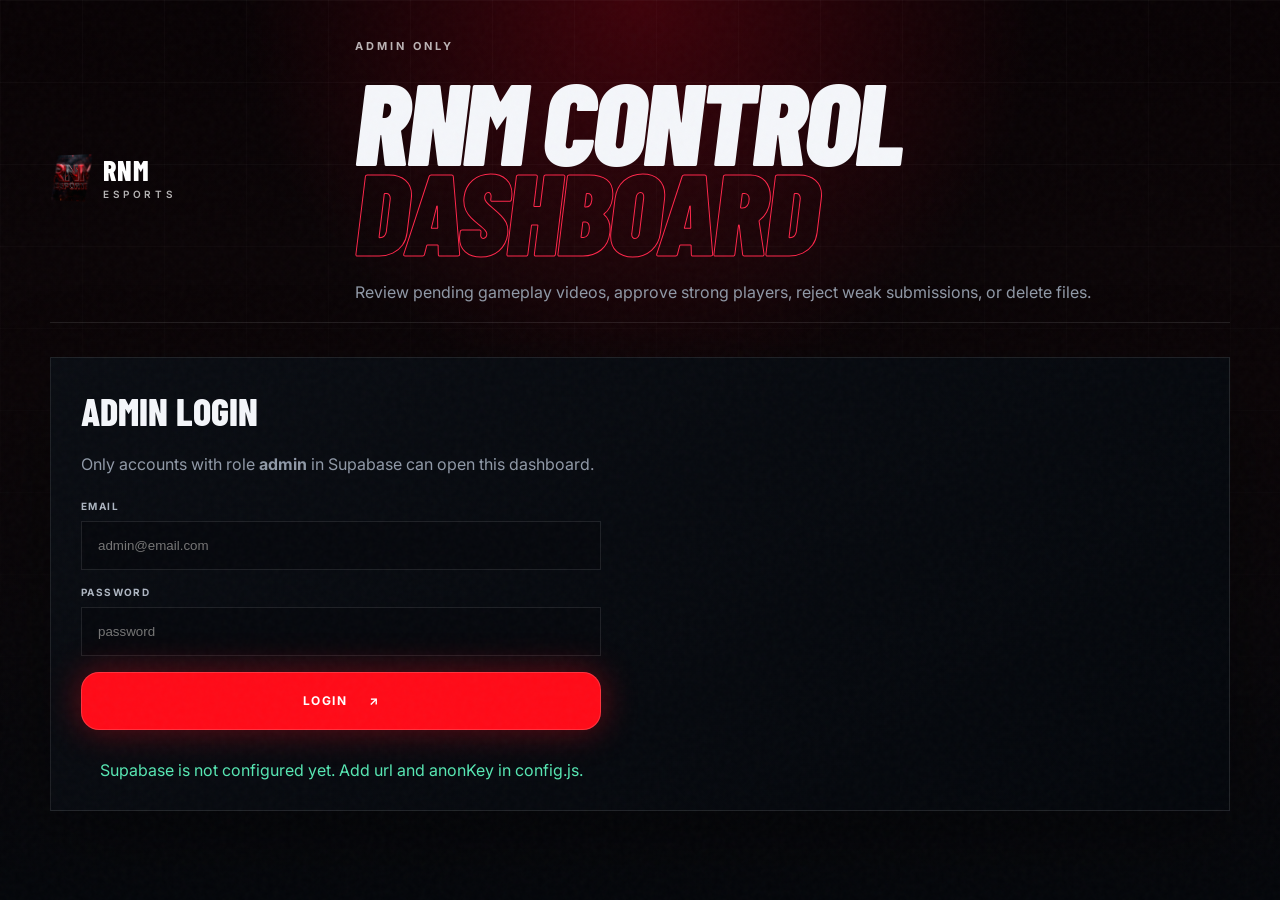
==== commit 2de8119a: "Apply Rampage inspired homepage style" ====
--- a/admin.html
+++ b/admin.html
@@ -9,7 +9,7 @@
   <link rel="preconnect" href="https://fonts.googleapis.com">
   <link rel="preconnect" href="https://fonts.gstatic.com" crossorigin>
   <link href="https://fonts.googleapis.com/css2?family=Barlow+Condensed:ital,wght@0,500;0,600;0,700;0,800;0,900;1,700&family=Inter:wght@400;500;600;700&display=swap" rel="stylesheet">
-  <link rel="stylesheet" href="styles.css?v=20260709-14">
+  <link rel="stylesheet" href="styles.css?v=20260709-15">
 </head>
 <body class="admin-body">
   <div class="noise"></div>
--- a/styles.css
+++ b/styles.css
@@ -118,3 +118,45 @@
 .admin-card-actions button[data-action="delete"]{border-color:rgba(255,39,75,.5);background:rgba(255,39,75,.08)}
 @media(max-width:900px){.video-grid{grid-template-columns:1fr 1fr}.admin-hero{grid-template-columns:1fr;gap:25px;padding-top:18px}.admin-video-card{grid-template-columns:1fr}.admin-userbar,.dashboard-top{align-items:flex-start;flex-direction:column}}
 @media(max-width:600px){.video-grid{grid-template-columns:1fr}.admin-shell{width:min(100% - 24px,1180px);padding-top:22px}.admin-hero h1{font-size:56px;letter-spacing:-1px}.auth-card,.dashboard-card{padding:22px 16px}.admin-actions .btn{width:auto;min-width:130px}.admin-video-card{padding:13px}.submission-info h3{font-size:24px}}
+
+/* Rampage-inspired RNM premium template layer */
+body:before{content:"";position:fixed;inset:0;z-index:-3;background:radial-gradient(circle at 50% 0,rgba(255,0,32,.22),transparent 36%),linear-gradient(180deg,#080204 0%,#0b0507 42%,#05070b 100%);pointer-events:none}
+body:after{content:"";position:fixed;inset:0;z-index:-2;background-image:linear-gradient(rgba(255,255,255,.035) 1px,transparent 1px),linear-gradient(90deg,rgba(255,255,255,.025) 1px,transparent 1px);background-size:82px 82px;mask-image:linear-gradient(to bottom,#000,transparent 90%);pointer-events:none}
+.rampage-rail{position:fixed;z-index:45;left:24px;top:50%;transform:translateY(-50%);display:grid;gap:18px}
+.rampage-rail a{display:grid;grid-template-columns:28px 1fr;gap:12px;align-items:center;color:#fff;text-decoration:none;text-transform:uppercase;font:800 10px var(--font-body);letter-spacing:1.6px;opacity:.45;transition:.25s}
+.rampage-rail a:hover{opacity:1;transform:translateX(5px)}
+.rampage-rail b{color:var(--red);font:900 14px var(--font-display)}
+.rampage-rail span{writing-mode:vertical-rl;transform:rotate(180deg)}
+.nav-wrap{background:linear-gradient(180deg,rgba(8,2,5,.72),transparent)}
+.nav-wrap.scrolled{background:rgba(8,3,6,.9)}
+.brand-copy b{font-size:28px}.brand-copy small{color:#fff;opacity:.7}
+.hero{min-height:104vh;background:radial-gradient(circle at 67% 40%,rgba(255,0,32,.42),transparent 24%),radial-gradient(circle at 58% 55%,rgba(0,184,255,.1),transparent 24%),linear-gradient(180deg,#130205 0%,#080205 58%,#05070b 100%)}
+.hero:after{content:"";position:absolute;inset:0;background:linear-gradient(90deg,rgba(0,0,0,.38),transparent 45%,rgba(0,0,0,.25)),url("assets/rnm-esports-logo.png");background-size:auto, min(720px,65vw);background-position:center, right -90px center;background-repeat:no-repeat;opacity:.18;filter:saturate(1.2) contrast(1.1);pointer-events:none}
+.hero-inner{grid-template-columns:1fr .62fr;padding-top:170px}
+.hero-copy{position:relative;z-index:3;max-width:900px}
+.hero-copy:before{content:"RNM // PUBG MOBILE";display:inline-flex;margin-bottom:18px;padding:10px 14px;border:1px solid rgba(255,255,255,.15);background:rgba(255,255,255,.035);font:900 11px var(--font-body);letter-spacing:2.6px;color:#fff}
+.hero h1{font-size:clamp(88px,13vw,205px);line-height:.72;letter-spacing:-7px;margin:10px 0 28px}
+.hero h1 .ranime-word{font-size:1.05em;filter:drop-shadow(0 0 42px rgba(255,0,32,.35))}
+.hero h1 .gaming-word{font-size:.62em;transform:translateX(118px);letter-spacing:9px;color:#fff;text-shadow:0 0 35px rgba(255,255,255,.18)}
+.hero-copy>p{max-width:760px;font-size:clamp(17px,2.1vw,31px);line-height:1.45;color:#f0f1f4;text-shadow:0 8px 30px rgba(0,0,0,.5)}
+.hero-actions{margin-top:38px}.btn{min-height:58px;border-radius:999px;clip-path:none}.btn-primary{background:#ff0b18;box-shadow:0 0 35px rgba(255,11,24,.38),inset 0 0 0 1px rgba(255,255,255,.16)}.btn-ghost{background:rgba(255,255,255,.08);backdrop-filter:blur(10px)}
+.hero-emblem{width:min(380px,30vw);opacity:.9}.emblem-core{background:linear-gradient(145deg,rgba(120,0,10,.92),rgba(8,8,12,.94));box-shadow:0 0 90px rgba(255,0,32,.28)}
+.ticker{background:#ff0918;color:#fff;transform:none}.ticker span{color:#fff;-webkit-text-stroke:0}.ticker i{color:#05070b;text-shadow:none}
+.section{padding:145px 0}.section:before{content:"";position:absolute;left:0;top:0;width:100%;height:1px;background:linear-gradient(90deg,transparent,rgba(255,255,255,.16),transparent)}
+.section h2{font-size:clamp(70px,8vw,128px);line-height:.82;letter-spacing:-4px}.section h2 em{-webkit-text-stroke:1.3px #ff1022}
+.section-index{color:#fff;opacity:.7}.section-top{border-top:1px solid rgba(255,255,255,.09);padding-top:24px}
+.about,.roster,.join{background:linear-gradient(180deg,#05070b,#0b0204)}
+.rules,.gallery,.approved-videos{background:linear-gradient(180deg,#140306,#07080d)}
+.about-copy .lead{font-size:clamp(24px,2.8vw,38px);line-height:1.22;color:#fff;font-weight:800}
+.values div,.match,.acceptance-requirements li{border-color:rgba(255,255,255,.13)}
+.rule-grid{gap:22px;background:transparent;border:0;grid-template-columns:repeat(3,1fr)}
+.rule-card{min-height:315px;border:1px solid rgba(255,0,32,.25);border-radius:28px;background:linear-gradient(145deg,rgba(255,0,25,.12),rgba(15,5,8,.78));box-shadow:0 26px 80px rgba(0,0,0,.3)}
+.rule-card:nth-child(4){grid-column:2}.rule-card h3{font-size:34px;margin-top:95px}.rule-card p{font-size:14px;color:#c7cbd3}
+.team-grid{max-width:none;grid-template-columns:repeat(2,minmax(0,1fr));gap:28px}.player-card{border-color:rgba(255,255,255,.13);border-radius:28px;overflow:hidden;background:#100407}.player-visual{height:560px}.player-info{padding:26px 30px}.player-info h3{font-size:36px}.player-info p{font-size:12px}
+.gallery-grid{grid-template-columns:1.2fr 1fr 1fr;grid-template-rows:520px;gap:24px}.gallery-main{grid-row:auto;min-height:520px}.gallery-item{border-radius:30px;min-height:520px;border:1px solid rgba(255,255,255,.1)}.gallery-label{padding:30px;font-size:13px}.tiktok-scene strong{font-size:42px}
+.join-grid{border:1px solid rgba(255,255,255,.1);border-radius:32px;padding:38px;background:linear-gradient(135deg,rgba(255,0,24,.12),rgba(255,255,255,.025));box-shadow:0 30px 90px rgba(0,0,0,.35)}
+.join-form{border-radius:28px;border-color:rgba(255,255,255,.13);background:rgba(5,7,11,.72);backdrop-filter:blur(16px)}
+.join-form input,.join-form select,.join-form textarea{border-radius:14px;background:rgba(0,0,0,.24)}.join-form .upload-box{border-radius:24px}.submit-btn{border-radius:18px}
+.social-strip{background:#ff0918;border:0}.social-strip a{border-color:rgba(0,0,0,.22);height:132px;color:#fff}.social-strip a:hover{background:#05070b}
+@media(max-width:1100px){.rampage-rail{display:none}.hero h1 .gaming-word{transform:translateX(60px)}.rule-grid{grid-template-columns:1fr 1fr}.rule-card:nth-child(4){grid-column:auto}.gallery-grid{grid-template-columns:1fr}.gallery-item,.gallery-main{min-height:360px}}
+@media(max-width:700px){.hero{min-height:100svh}.hero:after{background-size:auto,480px;background-position:center,right -190px center}.hero-inner{padding-top:112px}.hero h1{font-size:clamp(64px,19vw,92px);letter-spacing:-2px}.hero h1 .gaming-word{font-size:.74em;letter-spacing:3px;transform:translateX(26px)}.hero-copy:before{font-size:9px;letter-spacing:1.4px}.hero-copy>p{font-size:17px}.hero-emblem{display:none}.section{padding:95px 0}.section h2{font-size:clamp(54px,16vw,70px);letter-spacing:-2px}.rule-grid,.team-grid{grid-template-columns:1fr}.rule-card{border-radius:22px;min-height:230px}.rule-card h3{margin-top:48px}.player-visual{height:360px}.gallery-grid{display:grid}.gallery-item,.gallery-main{min-height:315px}.join-grid{padding:18px;border-radius:22px}.social-strip{grid-template-columns:1fr 1fr}.social-strip a{height:90px}}
